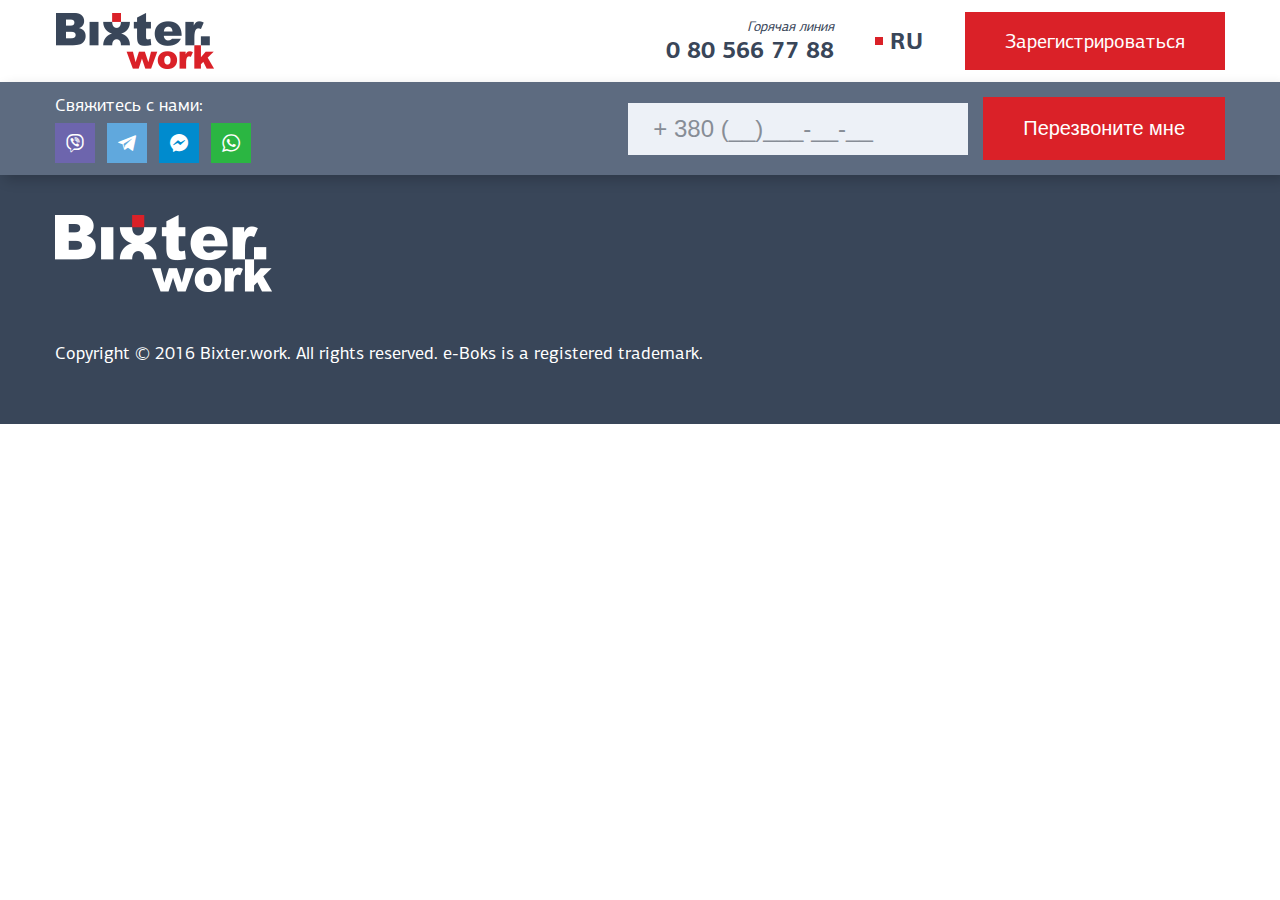
==== index.html @ 09512d58 "first" ====
<!DOCTYPE html>
<html>
<head>
	<meta charset=utf-8>
	<title>index</title>
	<!-- <meta name="viewport" id="viewport" content="width=device-width, initial-scale=1"> -->
	<meta name="viewport" id="viewport" content="width=device-width, initial-scale=1">
	
	
	<!--styles-->
	<link rel="stylesheet" type="text/css" href="css/style.css" />
	<!--
	<link rel="stylesheet" type="text/css" href="css/jquery.formstyler.css" />
	<link rel="stylesheet" type="text/css" href="css/jquery.formstyler.theme.css" />
	-->
	<link rel="stylesheet" type="text/css" href="css/jquery.fancybox.min.css" />
	
	
	<!--libs-->
	
	<script src="js/libs/jquery-3.2.1.min.js"></script>
	<script src="js/libs/owl.carousel.min.js"></script>
	<script src="js/libs/jquery.mask.min.js"></script>
	<!--<script src="js/libs/jquery.formstyler.min.js"></script>-->
	<script src="js/libs/jquery.fancybox.min.js"></script>
	
	<!--general-->
	<script src="js/common.js"></script>
</head>
	
<body>
    <header>
        <div class="wrapper">
            <a href="" class="logo">
                <img src="images/logo.png" alt="alt">
            </a>
            
            <div class="header_block_mob">
                
                <div href="" class="lang">
                    <a href="" class="lng lng_head">RU</a>
                    <div class="lng_dd"> 
                        <a href="" class="">UA</a>
                        <a href="" class="">EN</a>
                    </div>
                </div>
                <div class="header_block_menu">
                    <span></span>
                    <span></span>
                    <span></span>
                </div>
            </div>
            <div class="header_block">
                <div class="tel">
                    <i>Горячая линия</i>
                    <a href="">0 80 566 77 88</a>
                </div>
                <div href="" class="lang">
                    <a href="" class="lng lng_head">RU</a>
                    <div class="lng_dd"> 
                        <a href="" class="">UA</a>
                        <a href="" class="">EN</a>
                    </div>
                </div>
                <a href="" class="btn"  data-fancybox data-src="#p_form">
                    Зарегистрироваться
                </a>
            </div>
        </div>
    </header>
    
    <div class="section">
        <div class="wrapper ">
            
            
        </div>
    </div>
    
	<div class="section footer_top">
	    <div class="wrapper">
	        <div class="footer_social">
	            <div>
	                Свяжитесь с нами:
	            </div>
	            <div>
	                <a href="" class="vider" ><i class="icon-vider"></i></a>
	                <a href="" class="telega" ><i class="icon-telega"></i></a>
	                <a href="" class="fb" ><i class="icon-fb"></i></a>
	                <a href="" class="whatsapp" ><i class="icon-whatsapp-logo"></i></a> 
	            </div>
	        </div>
	        <form class="footer_form"> 
	            <div class="tel">
	                    <i>Горячая линия</i>
	                    <a href="">0 80 566 77 88</a>
	            </div>
	            <input type="tel" placeholder="+ 380 (__)___-__-__">
	            
	            <button class="btn">Перезвоните мне</button>
	        </form>
	        
	    </div>
	</div>
	<footer>
	    <div class="wrapper">
	        <a href="" class="logo">
	            <img src="images/footer_logo.png" alt="alt">
	        </a>
	        <div class="copy">
	            Copyright © 2016 Bixter.work. All rights reserved. e-Boks is a registered trademark.
	        </div>
	    </div>
	</footer>
    <div class="p_form" id="p_form">
        <form>
            <p>
                Оставьте номер телефона и email
                <span>для регистрации на вебинаре</span>
            </p>
            <input type="tel" placeholder="+380 (_ _) _ _ _-_ _-_ _" maxlength="17">
                        <input type="email" class="email" placeholder="Ваш e-mail">
                        <button class="btn">
                            Зарегистрироваться
                        </button>
        </form>
    </div>
</body>
</html>
---- css/style.css ----
html,body,h1,h2,h3,h4,h5,h6,p,em,strong,abbr,acronym,blockquote,q,cite,ins,del,dfn,a,div,span,pre,hr,address,br,b,i,sub,sup,big,small,tt,table,tr,caption,thead,tbody,tfoot,col,colgroup,form,input,label,textarea,button,fieldset,legend,select,option,dl,dt,dd,code,var,samp,img,object,param,map,area{padding:0;margin:0;border:none}html,body,div,span,applet,object,iframe,h1,h2,h3,h4,h5,h6,p,blockquote,pre,a,abbr,acronym,address,big,cite,code,del,dfn,em,font,img,ins,kbd,q,s,samp,small,strike,strong,sub,sup,tt,var,b,u,i,center,dl,dt,dd,fieldset,form,label,legend,table,caption,tbody,tfoot,thead,tr,th,td,figure,figcaption,header,footer,aside,article{margin:0;padding:0;border:0;outline:0;font-size:100%;vertical-align:baseline;background:transparent}ul{list-style:none}table{border-collapse:collapse;border-spacing:0}input[type=button],input[type=submit],button{cursor:pointer}button{border:0}*:focus{outline:none}button::-moz-focus-inner,input[type="reset"]::-moz-focus-inner,input[type="button"]::-moz-focus-inner,input[type="submit"]::-moz-focus-inner,input[type="submit"]::-moz-focus-inner,input[type="file"]>input[type="button"]::-moz-focus-inner{border:none;outline:none}button.ui-button::-moz-focus-inner{border:0;padding:0}::-ms-clear{width:0;height:0}::-ms-reveal{width:0;height:0;display:none}@-webkit-viewport{width:device-width}@-moz-viewport{width:device-width}@-ms-viewport{width:device-width}@-o-viewport{width:device-width}@viewport{width:device-width}*,*:before,*:after{-webkit-box-sizing:border-box;-moz-box-sizing:border-box;box-sizing:border-box;word-wrap:break-word;word-break:break-word}a img{border:none;vertical-align:middle}input,textarea{outline:none;resize:none}.clear{clear:both}.none{display:none !important}sup,sub{vertical-align:baseline;position:relative;font-size:.4em;line-height:1}sup{bottom:1.4ex}sub{top:.5ex}.img-responsive{display:inline-block;height:100%;vertical-align:middle;max-width:100%;max-height:100%}html,body{font-family:'PFCentroSansPro-Regular';color:#394659}ol{counter-reset:ol}.wrapper{max-width:1200px;margin:0 auto;padding:0 15px}.btn{padding:17px 40px;background:#da2128;color:#fff;font-size:20px;display:inline-block;text-decoration:none;transition:all ease 0.4s}@media (max-width: 600px){.btn{font-size:18px;text-align:center;padding:20px}}.btn:hover{background:#394659}section{background:url(../images/bg.png) no-repeat top center;background-size:cover;color:#fff;text-shadow:3px 3px 7px rgba(0,0,0,0.35);padding-top:19px;overflow:hidden}@media (max-width: 600px){section{padding-top:20px}}section h1{font-size:56px;line-height:50px;font-family:"PFCentroSansPro-Black"}@media (max-width: 800px){section h1{font-size:48px;line-height:48px}}@media (max-width: 600px){section h1{font-size:28px;line-height:28px;font-family:'PFCentroSansPro-Regular'}}section h3{font-size:36px;margin-bottom:37px}@media (max-width: 600px){section h3{font-size:24px;margin-bottom:20px}}section .wrapper{position:relative;padding-bottom:60px}section .wrapper:before{content:'';display:block;position:absolute;width:710px;height:115px;background:url(../images/bg_a.png) no-repeat 0 0;bottom:0;left:-336px}@media (max-width: 600px){section .wrapper:before{transform:scale(0.5) translate(300px, 60px)}}section .wrapper>div{max-width:670px}section form{max-width:585px;box-shadow:0 0 18px rgba(0,0,0,0.15)}@media (max-width: 600px){section .btn{width:100%;font-size:24px;text-align:center;padding:16px}}form{padding:38px 45px 52px 45px;background:#fff;color:#394659;text-shadow:none;position:relative;text-align:left}@media (max-width: 600px){form{padding:22px 17px}}form:after,form:before{content:'';width:10px;height:10px;background:#da2128;position:absolute;top:-10px;left:0}form:after{left:15px;width:200px}form p{color:#273141;font-size:20px;margin-bottom:39px}@media (max-width: 600px){form p{font-size:16px;margin-bottom:20px}}form b{font-weight:normal;font-size:24px;display:block;margin-bottom:20px}@media (max-width: 600px){form b{font-size:18px}}form input{width:100%;display:block}input{border:none;background:#edf1f7;padding:11px 5px 12px 25px;margin-bottom:20px;font-size:24px}input::-webkit-input-placeholder{color:#878d96}input:-moz-placeholder{color:#878d96}input::-moz-placeholder{color:#878d96}input:-ms-input-placeholder{color:#878d96}@media (max-width: 600px){input{padding:14px 10px}}.section_head{font-size:60px;font-family:"PFCentroSansPro-Black";margin-bottom:40px}@media (max-width: 780px){.section_head{font-size:48px;line-height:48px}}@media (max-width: 580px){.section_head{font-size:35px;line-height:35px}}.section_head span{color:#da2128;display:inline-block}.section_head b{font-size:30px;line-height:60px}.section_head p{color:#da2128;font-size:24px;font-family:'PFCentroSansPro-Regular'}.section_lr{display:flex;justify-content:space-between;align-items:stretch}.section .right,.section .left{width:calc( 50% - 15px)}.section_blog{display:flex;justify-content:space-between}@media (max-width: 880px){.section_blog{display:block}}.section_blog>*{width:100%}.section_blog .content{margin-right:15px}@media (min-width: 880px){.section_blog aside{min-width:362px;max-width:362px}}.section_more{border-top:1px solid #d7d7d7;margin-top:25px;padding-top:25px}.section_more_index{margin:0;padding:0;border:none}.section_more_index .wrapper{border-bottom:1px solid #d7d7d7;margin-bottom:15px}.section_more .blog_item_col{display:block !important}.section_more .blog_img{margin-right:0}.section_more .blog_img img{min-width:100%;max-width:100%}.section_more_head{font-size:24px;font-family:"PFCentroSansPro-Bold";display:flex;justify-content:space-between;align-items:center;margin-bottom:25px;padding-left:23px;position:relative}.section_more_head:before{content:'';position:absolute;width:15px;height:16px;background:#da2128;display:block;left:0px;bottom:7px}.main{display:flex;flex-direction:column;height:100%}.page{height:100%}.form_s_btn{padding-top:16px;text-align:right}.form_s_btn .btn{width:283px}.form_big{padding:0}.form_big:after,.form_big:before{display:none}.form_big_row{display:flex;justify-content:space-between;align-items:flex-start}@media (max-width: 780px){.form_big_row{display:block}}.form_big_row>*{width:48%}@media (max-width: 780px){.form_big_row>*{width:100%}}.form_big_ch .form_big_row{justify-content:flex-start}@media (max-width: 780px){.form_big_ch .form_big_row{display:flex}}.form_big_ch .form_big_row>*{width:auto;margin-right:25px}.form_big_btn{text-align:right;margin-bottom:40px}.form_big_btn .btn{padding:13px 28px}.form_big_btn .btn.grey{background:#aeaeae;margin-right:15px}.form_big label{margin-bottom:24px;display:block;cursor:pointer}.form_big label>div{font-size:18px;color:#394659;margin-bottom:15px}.form_big input{margin-bottom:0;font-size:18px}.form_big input[type="radio"],.form_big input[type="checkbox"]{width:0;height:0;margin-right:25px;display:inline-block;position:relative}.form_big input[type="radio"]:checked:after,.form_big input[type="checkbox"]:checked:after{position:relative}.form_big input[type="radio"]:checked:before,.form_big input[type="checkbox"]:checked:before{content:'';display:block;position:absolute;width:16px;height:16px;border-radius:50%;background:#da2128;top:-13px;left:5px}.form_big input[type="radio"]:after,.form_big input[type="checkbox"]:after{content:'';display:inline-block;width:26px;height:26px;border:2px solid #394659;vertical-align:top;margin-top:-18px;border-radius:50%}.form_big .label_head{font-size:18px;color:#394659;margin-bottom:15px}.form_big textarea{border:none;background:#edf1f7;padding:16px 5px 16px 25px;margin-bottom:20px;font-size:18px;width:100%;min-height:101px}.lng_dd{display:none;padding:10px;background:#f7f7f7;top:99%;position:absolute;left:0;z-index:5;text-align:center;right:0}.lng_dd a{display:block;color:#394659;font-family:"PFCentroSansPro-Bold";font-size:24px;text-decoration:none;white-space:nowrap}.lng_dd a:hover{color:#da2128}.owl-carousel{display:none;width:100%;-webkit-tap-highlight-color:transparent;position:relative;z-index:1}.owl-carousel .owl-stage{position:relative;-ms-touch-action:pan-Y;touch-action:manipulation;-moz-backface-visibility:hidden}.owl-carousel .owl-stage:after{content:".";display:block;clear:both;visibility:hidden;line-height:0;height:0}.owl-carousel .owl-stage-outer{position:relative;overflow:hidden;-webkit-transform:translate3d(0px, 0px, 0px)}.owl-carousel .owl-wrapper,.owl-carousel .owl-item{-webkit-backface-visibility:hidden;-moz-backface-visibility:hidden;-ms-backface-visibility:hidden;-webkit-transform:translate3d(0, 0, 0);-moz-transform:translate3d(0, 0, 0);-ms-transform:translate3d(0, 0, 0)}.owl-carousel .owl-item{position:relative;min-height:1px;float:left;-webkit-backface-visibility:hidden;-webkit-tap-highlight-color:transparent;-webkit-touch-callout:none}.owl-carousel .owl-item img{display:block}.owl-carousel .owl-nav.disabled,.owl-carousel .owl-dots.disabled{display:none}.owl-carousel .owl-nav .owl-prev,.owl-carousel .owl-nav .owl-next,.owl-carousel .owl-dot{cursor:pointer;-webkit-user-select:none;-khtml-user-select:none;-moz-user-select:none;-ms-user-select:none;user-select:none}.owl-carousel .owl-nav button.owl-prev,.owl-carousel .owl-nav button.owl-next,.owl-carousel button.owl-dot{background:none;color:inherit;border:none;padding:0 !important;font:inherit}.owl-carousel.owl-loaded{display:block}.owl-carousel.owl-loading{opacity:0;display:block}.owl-carousel.owl-hidden{opacity:0}.owl-carousel.owl-refresh .owl-item{visibility:hidden}.owl-carousel.owl-drag .owl-item{touch-action:pan-y;-webkit-user-select:none;-moz-user-select:none;-ms-user-select:none;user-select:none}.owl-carousel.owl-grab{cursor:move;cursor:grab}.owl-carousel.owl-rtl{direction:rtl}.owl-carousel.owl-rtl .owl-item{float:right}.no-js .owl-carousel{display:block}.owl-carousel .animated{animation-duration:1000ms;animation-fill-mode:both}.owl-carousel .owl-animated-in{z-index:0}.owl-carousel .owl-animated-out{z-index:1}.owl-carousel .fadeOut{animation-name:fadeOut}@keyframes fadeOut{0%{opacity:1}100%{opacity:0}}.owl-height{transition:height 500ms ease-in-out}.owl-carousel .owl-item .owl-lazy{opacity:0;transition:opacity 400ms ease}.owl-carousel .owl-item .owl-lazy[src^=""],.owl-carousel .owl-item .owl-lazy:not([src]){max-height:0}.owl-carousel .owl-item img.owl-lazy{transform-style:preserve-3d}.owl-carousel .owl-video-wrapper{position:relative;height:100%;background:#000}.owl-carousel .owl-video-play-icon{position:absolute;height:80px;width:80px;left:50%;top:50%;margin-left:-40px;margin-top:-40px;background:url("owl.video.play.png") no-repeat;cursor:pointer;z-index:1;-webkit-backface-visibility:hidden;transition:transform 100ms ease}.owl-carousel .owl-video-play-icon:hover{transform:scale(1.3, 1.3)}.owl-carousel .owl-video-playing .owl-video-tn,.owl-carousel .owl-video-playing .owl-video-play-icon{display:none}.owl-carousel .owl-video-tn{opacity:0;height:100%;background-position:center center;background-repeat:no-repeat;background-size:contain;transition:opacity 400ms ease}.owl-carousel .owl-video-frame{position:relative;z-index:1;height:100%;width:100%}.owl-theme .owl-nav{margin-top:10px;text-align:center;-webkit-tap-highlight-color:transparent}.owl-theme .owl-nav [class*='owl-']{color:#fff;font-size:14px;margin:5px;padding:4px 7px;background:#D6D6D6;display:inline-block;cursor:pointer;border-radius:3px}.owl-theme .owl-nav [class*='owl-']:hover{background:#869791;color:#fff;text-decoration:none}.owl-theme .owl-nav .disabled{opacity:.5;cursor:default}.owl-theme .owl-nav.disabled+.owl-dots{margin-top:10px}.owl-theme .owl-dots{text-align:center;-webkit-tap-highlight-color:transparent}.owl-theme .owl-dots .owl-dot{display:inline-block;zoom:1;*display:inline}.owl-theme .owl-dots .owl-dot span{width:10px;height:10px;margin:5px 7px;background:#D6D6D6;display:block;-webkit-backface-visibility:visible;transition:opacity 200ms ease;border-radius:30px}.owl-theme .owl-dots .owl-dot.active span,.owl-theme .owl-dots .owl-dot:hover span{background:#869791}.about{display:flex;justify-content:space-between;align-items:flex-start;padding-top:45px;padding-bottom:50px}@media (max-width: 760px){.about{display:block}}.about_b{font-family:"PFCentroSansPro-Black";font-size:60px;line-height:48px;width:270px;min-width:270px}.about_b span{display:block;color:#da2128}.about_p{font-size:24px;padding-top:10px}.about_video{position:relative;cursor:pointer;margin-bottom:53px;display:block}.about_video img{display:block;width:100%}.about_video:before,.about_video:after{content:'';display:block;position:absolute;top:50%;left:50%;z-index:2;display:block}.about_video:before{width:90px;height:90px;margin:-45px;background:#da2128}.about_video:after{width:0;height:0;border:15px solid rgba(255,255,255,0);border-left:20px solid  #fff;margin:-15px 0 0 -7.5px;z-index:3}.advantages{border-bottom:1px solid #d7d7d7;margin-bottom:70px;padding-bottom:20px}@media (max-width: 750px){.advantages{margin-bottom:30px}}.advantages i{font-size:40px;color:#363636;margin-right:30px}.advantages_block a{padding:16px 15px 16px 27px;display:flex;align-items:center;font-size:24px;color:#394659;text-decoration:none;background:#fff}@media (max-width: 700px){.advantages_block a{font-size:18px;padding:0;margin-bottom:10px}}@media (max-width: 750px){.advantages.section_lr{display:block}}@media (max-width: 1024px){.advantages .left{width:60%}}@media (max-width: 750px){.advantages .left{width:100%}}.advantages .right{text-align:center}@media (max-width: 1024px){.advantages .right{width:40%}}@media (max-width: 750px){.advantages .right{width:100%}}.advantages .right img{margin-top:-90px;margin-bottom:-30px}@media (max-width: 1024px){.advantages .right img{margin:0}}@media (max-width: 500px){.advantages .right img{width:70%}}.more .section_head{position:relative}.more .section_head:after,.more .section_head:before{content:'';width:200px;height:10px;background:#da2128;position:absolute;bottom:15px;right:0}.more .section_head:after{right:205px;width:10px}@media (max-width: 870px){.more .section_head:after,.more .section_head:before{display:none}}.more p{font-size:24px;color:#363636}.worth{margin-bottom:157px}@media (max-width: 800px){.worth{margin-bottom:30px}}@media (max-width: 600px){.worth{margin-left:-15px;margin-right:-15px}}.worth_tab a{padding:16px 15px 16px 27px;display:flex;align-items:center;font-size:24px;color:#363636;text-decoration:none;background:#fff;box-shadow:0 0 18px rgba(0,0,0,0.15)}@media (max-width: 900px){.worth_tab a{font-size:18px;padding-right:22px}}.worth_tab a+a{margin-top:20px}.worth_tab a i{font-size:40px;color:#394659;margin-right:30px}.worth_tab a.active{position:relative}.worth_tab a.active:after{content:'';display:block;position:absolute;top:50%;width:20px;height:20px;margin-top:-10px;right:0;background:#da2128}@media (max-width: 680px){.worth_tab a span{display:none}}.worth_tabs{height:100%}.worth_item{padding:35px 30px;background:#f7f7f7;font-size:18px;color:#363636;display:none;height:100%}@media (max-width: 600px){.worth_item{font-size:16px;padding:15px 10px}}.worth_item.active{display:block}.worth_head{font-size:24px;margin-bottom:30px;padding-bottom:17px;position:relative}@media (max-width: 600px){.worth_head{font-size:18px}}.worth_head:after,.worth_head:before{content:'';display:block;position:absolute;width:85px;height:10px;bottom:-10px;left:0;background:#da2128}.worth_head:after{left:90px;width:10px}@media (max-width: 680px){.worth .left{min-width:95px;width:95px;margin-right:15px}.worth .right{width:100%}}.work{text-align:center;display:flex;justify-content:space-between;align-items:stretch;position:relative;font-size:18px;margin-bottom:150px}@media (max-width: 800px){.work{display:block;margin-bottom:30px}}.work_text{font-family:"PFCentroSansPro-Black";min-height:90px;font-size:24px}@media (max-width: 900px){.work_text{font-size:18px}}@media (max-width: 800px){.work_text{min-height:0;margin-top:60px}}.work_item{width:30%}@media (max-width: 750px){.work_item{width:100%}}.work_item+.work_item .work_img{position:relative;z-index:5}.work_item+.work_item .work_img:before{content:'';display:block;height:10px;position:absolute;top:50%;margin-top:-10px;width:176px;z-index:1;left:-200px;background:url(../images/w_b.png)}@media (max-width: 1090px){.work_item+.work_item .work_img:before{width:130px;left:-165px}}@media (max-width: 930px){.work_item+.work_item .work_img:before{width:95px;left:-120px}}@media (max-width: 860px){.work_item+.work_item .work_img:before{width:95px;left:-100px}}@media (max-width: 830px){.work_item+.work_item .work_img:before{width:60px;left:-82px}}@media (max-width: 750px){.work_item+.work_item .work_img:before{background:url(../images/w_b_mob.png);position:absolute;width:10px;height:34px;margin:-16px auto 18px -5px;left:50%;top:-63px}}.work_img{max-width:160px;margin:0 auto;background:#fff;position:relative}.faq{margin-bottom:130px}@media (max-width: 750px){.faq{margin-bottom:30px}}.faq_item{padding:27px;font-size:18px;color:#363636;cursor:pointer;margin-bottom:1px}.faq_item.open{background:#ededed}.faq_item.open .faq_head{color:#da2128}.faq_item.open .faq_head i{transform:rotate(90deg)}.faq_item:nth-child(4) ~ *{display:none}.faq_head{font-size:24px;font-family:"PFCentroSansPro-Bold";position:relative;padding-right:25px}.faq_head i{position:absolute;color:#363636;display:block;top:0px;right:0px;transform:rotate(-90deg);transition:all ease 0.4s}.faq_head span{color:#da2128}.faq_text{display:none;padding-top:20px}.faq_more{padding:15px 0;background:#ededed;color:#da2128;text-align:center;font-size:16px;cursor:pointer}.slider .wrapper{padding-bottom:50px;margin-bottom:60px}.slider .section_head{display:flex;justify-content:space-between;align-items:center}.slider_nav{font-size:15px;display:flex}.slider_nav a{width:30px;height:30px;display:flex;justify-content:center;align-items:center;background:red;color:#fff;text-decoration:none;transition:all ease 0.4s}.slider_nav a:hover{background:#394659}.slider_nav a+a{margin-left:15px}.slider_nav a.slider_right{transform:rotate(-180deg)}.slider_item img{z-index:1}.slider_item span{padding:20px;margin-left:25px;margin-right:25px;margin-top:-70px;background:#da2128;position:relative;z-index:2;color:#fff;font-size:18px;display:flex;justify-content:center;align-items:center}.slider_item b{display:block;font-size:24px;font-family:"PFCentroSansPro-Bold"}.slider img{width:100%}.reg .section_head{line-height:48px}@media (max-width: 870px){.reg .section_lr{display:block}}.reg_bottom{background:url(../images/bg2.png) no-repeat top center;background-size:cover;margin-bottom:130px}@media (max-width: 800px){.reg_bottom{margin-bottom:30px}}.reg_bottom .wrapper{padding-top:30px;padding-bottom:60px;position:relative}.reg_bottom .wrapper:after,.reg_bottom .wrapper:before{content:'';width:200px;height:10px;background:#da2128;position:absolute;bottom:-10px;right:0}.reg_bottom .wrapper:after{right:205px;width:10px}.reg_bottom .left{max-width:545px}@media (max-width: 870px){.reg_bottom .section_lr{display:block}.reg_bottom .section_lr .left,.reg_bottom .section_lr .right{width:auto;margin:0 15px}}.reg_block>div{font-size:30px;color:#fff;padding-left:50px;margin-bottom:25px;position:relative}@media (max-width: 600px){.reg_block>div{font-size:18px}}.reg_block>div span{display:block;position:absolute;width:40px;height:40px;display:flex;justify-content:center;align-items:center;color:#fff;background:#da2128;left:0}.reg_form{text-align:center;font-size:24px;padding-top:70px;height:100%}@media (max-width: 600px){.reg_form{padding-top:20px;font-size:18px;padding-left:10px;padding-right:10px}.reg_form br{display:none}}.reg_form input{text-align:center}@media (max-width: 600px){.reg_form input{margin-top:15px}}.web .wrapper{padding-bottom:75px;border-bottom:1px solid #d7d7d7;margin-bottom:15px}@media (max-width: 800px){.web .wrapper{padding-bottom:20px;border-bottom:1px solid #d7d7d7;margin-bottom:30px}}.web .section_head{margin-bottom:30px}@media (max-width: 800px){.web .section_head{margin-bottom:15px;line-height:51px}}.web p{font-size:24px}@media (max-width: 800px){.web p{font-size:18px}}.web_a{text-align:right;padding-top:30px}@media (max-width: 760px){.web .section_lr{flex-direction:column}.web .section_lr>*{order:2;width:100%}.web .section_lr .right{order:1;margin-bottom:20px}}.social{display:flex;justify-content:space-between;align-items:stretch;font-size:24px;padding-top:100px;padding-bottom:90px}@media (max-width: 800px){.social{padding-top:30px;padding-bottom:30px}}@media (max-width: 760px){.social{flex-wrap:wrap}}.social_item{color:#fff;text-decoration:none;width:25%;text-align:center}@media (max-width: 760px){.social_item{width:50%}.social_item:nth-child(2) ~ *{margin-top:25px}}.social_item.vider:hover .social_icon{background:#6d65ad}.social_item.telega:hover .social_icon{background:#60a8dd}.social_item.fb:hover .social_icon{background:#008bce}.social_item.whatsapp:hover .social_icon{background:#2bb642}.social_icon{width:97px;height:97px;background:#a0abba;display:flex;justify-content:center;align-items:center;font-size:52px;color:#fff;text-decoration:none;margin:0 auto 33px auto}.social_text{color:#727e90;text-transform:uppercase}.footer_top{background:#5d6b80;padding-top:12px;padding-bottom:12px;position:relative;z-index:2;box-shadow:5px 5px 12px rgba(0,0,0,0.19)}.footer_top .wrapper{display:flex;align-items:center;justify-content:space-between}.footer_top form{background:none;padding:0;display:flex;justify-content:space-between;align-items:center}.footer_top form:before,.footer_top form:after{display:none}@media (max-width: 720px){.footer_top form{display:block;width:100%;text-align:center}}.footer_top button{font-size:20px;white-space:nowrap;padding-top:20px;padding-bottom:20px}.footer_top input{margin-bottom:0;margin-right:15px;padding-top:12px;padding-bottom:12px}@media (max-width: 800px) and (min-width: 720px){.footer_top input{display:none}}@media (max-width: 720px){.footer_top input{margin-bottom:15px;text-align:center}}.footer_top .tel{display:none;color:#fff;margin-right:15px}.footer_top .tel a{color:#fff}@media (max-width: 800px){.footer_top .tel{display:block}}@media (max-width: 720px){.footer_top .tel{display:flex;margin-bottom:15px;justify-content:space-between;align-items:center}}.footer_social{color:#ffffff;font-size:18px}@media (max-width: 720px){.footer_social{display:none}}.footer_social div{display:flex;align-items:center}.footer_social div+div{margin-top:7px}.footer_social a{display:flex;justify-content:center;align-items:center;width:40px;height:40px;background:#6d65ad;color:#fff;text-decoration:none;margin-right:12px}.footer_social a.telega{background:#60a8dd}.footer_social a.fb{background:#008bce}.footer_social a.whatsapp{background:#2bb642}.p_form{display:none}.p_form form{text-align:center}.p_form form p span{color:#da2128;display:block}.p_form form:before,.p_form form:after{top:-25px}.p_form form:after{right:0;width:auto}.fancybox-content{overflow:visible !important;padding:0 !important}.blog{border-top:1px solid #d7d7d7}.blog_tabs{margin-bottom:14px}.blog_tabs a{display:inline-block;padding:12px 15px;text-decoration:none;color:#394659;font-size:14px;text-transform:uppercase;margin-bottom:10px}.blog_tabs a:hover,.blog_tabs a.active{background:#da2128;color:#fff}.blog_in{display:flex;justify-content:space-between;align-items:stretch;flex-wrap:wrap}.blog_item{width:100%;position:relative;padding-bottom:34px}@media (min-width: 580px){.blog_item{display:flex;align-items:stretch;justify-content:space-between}}.blog_item>div{width:100%}.blog_item a{display:block}.blog_item img{width:100%}@media (min-width: 580px){.blog_item img{max-width:275px;min-width:275px}}.blog_item.big{width:100%}@media (min-width: 880px){.blog_item.big img{max-width:100%;margin-right:0;min-width:0}.blog_item.big .blog_name{font-size:30px}.blog_item.big p{display:none}}.blog_item.average{width:48%}@media (max-width: 970px){.blog_item.average{width:100%}}@media (min-width: 880px){.blog_item.average img{max-width:100%;min-width:0;margin-right:0}.blog_item.average p{display:none}}@media (min-width: 880px){.blog_item.blog_item_col{display:block}}.blog_item p{display:block;margin-bottom:10px}.blog_img{margin-bottom:14px}@media (min-width: 580px){.blog_img{margin-right:20px}}.blog_cat{background:#da2128;position:absolute;top:0;left:0;padding:1px 12px;color:#fff;text-decoration:none;font-size:14px}.blog_cat:after{content:'';display:block;top:0;bottom:0;width:20px;left:calc( 100% + 6px);background:#da2128;position:absolute}.blog_name{color:#394659;font-size:24px;font-family:"PFCentroSansPro-Bold";text-decoration:none;margin-bottom:15px}.blog_name:hover{color:#da2128}.blog_info{font-size:16px;color:#394659}.blog_info i{margin-right:5px;display:inline-block}.blog_info span{display:inline-block;margin-right:10px}.blog_info span ~ span{font-size:14px}.blog_content{font-size:16px}.blog_content .blog_info{margin-bottom:20px}.blog_content .blog_cat{position:relative;display:inline-block}.blog_content>*{margin-bottom:20px}.blog_content h1,.blog_content h2,.blog_content h3,.blog_content h4{font-family:"PFCentroSansPro-Bold"}.blog_content h1{font-size:36px}.blog_content h2{font-size:24px}.blog_content h4,.blog_content h3{font-size:18px}.blog_content img{width:100%}.blog_content img[align="left"],.blog_content img[align="right"]{width:auto;margin:0 29px}.blog_content img[align="left"]+*:after,.blog_content img[align="right"]+*:after{content:'';display:block;clear:both;width:1px}.blog_content img[align="left"]{margin-left:0}.blog_content img[align="right"]{margin-right:0}.blog_content blockquote{background:#edf1f7}.blog_content blockquote:not(.different){background:#edf1f7 url(../images/bq.png) no-repeat 20px 20px;padding:20px 20px 20px 66px}.blog_content blockquote:not(.different) b{color:#788598;display:block;text-align:right;margin-top:10px;font-family:'PFCentroSansPro-Regular';font-weight:normal}.blog_content blockquote.different{padding:12px 23px}.blog_content blockquote.different b{display:block}.blog_content blockquote.different.red{background:#fededf;color:#394659}.blog_content blockquote.different.blue{color:#6d7a8e}.blog_content ul li{position:relative;margin-bottom:20px}.blog_content ul li:before{content:'';display:block;position:absolute;width:6px;height:6px;background:#da2128;left:-24px;top:7px}.blog_content table{text-align:left;width:100%}.blog_content td{padding:13px;background:#edf1f7;border:2px solid #fff}.blog_content ol li{list-style:none;position:relative;margin-bottom:17px}.blog_content ol li:before{position:absolute;top:0;width:26px;height:26px;background:#da2128;text-align:center;left:-35px;counter-increment:ol;content:counter(ol);color:#fff;padding-top:3px;top:-3px}.search_page{font-size:24px}.search_page b{font-family:"PFCentroSansPro-Bold";display:block}.search_page b span{color:#da2128}.search_page p{font-size:16px;padding-bottom:7px}.pager{text-align:center;margin-bottom:35px}.pager a{display:inline-block;width:34px;height:34px;text-decoration:none;color:#394659;padding-top:9px}.pager a.active,.pager a:hover{background:#da2128;color:#fff}.as_block{padding:28px;background:#edf1f7;margin-bottom:85px}.as_search{position:relative}.as_search form{padding:0}.as_search form:after,.as_search form:before{display:none}.as_search input{font-size:16px;padding:12px 35px 12px 19px}.as_search input::-webkit-input-placeholder{font-size:16px;color:#394659}.as_search input:-moz-placeholder{font-size:16px;color:#394659}.as_search input::-moz-placeholder{font-size:16px;color:#394659}.as_search input:-ms-input-placeholder{font-size:16px;color:#394659}.as_search button{position:absolute;top:0;right:0;bottom:0;background:none;font-size:23px;padding-right:10px}.as_news a{display:block;margin-bottom:29px;font-size:16px;color:#394659;text-decoration:none}.as_news a:hover{text-decoration:underline}.as_news a:hover b{text-decoration:none}.as_news b{font-family:"PFCentroSansPro-Bold";display:block;margin-bottom:5px}.as_head{font-size:24px;font-family:"PFCentroSansPro-Bold";position:relative;margin-bottom:30px}.as_head:before{content:'';position:absolute;width:15px;height:16px;background:#da2128;display:block;left:-28px;bottom:7px}.as_btn{margin:0 auto;display:inline-block;max-width:245px;text-align:center;color:#fff;text-decoration:none;padding:15px 0;background:#da2128;color:#fff !important;text-decoration:none !important}.as_pop .pop_item{margin-left:auto;margin-right:auto;margin-bottom:40px;max-width:275px}.as_pop img{width:100%;display:block;margin-bottom:10px}.as_pop a{color:#394659;font-size:18px;margin-bottom:10px;display:block;margin-bottom:16px;text-decoration:none;font-family:"PFCentroSansPro-Bold"}header{position:relative}header .wrapper{display:flex;justify-content:space-between;align-items:center;padding-top:12px;padding-bottom:12px}@media (max-width: 600px){header .wrapper{padding-bottom:19px}}.tel{text-align:right}.tel i{display:block;font-size:14px}.tel a{text-decoration:none;color:#394659;font-size:24px;font-family:"PFCentroSansPro-Bold"}.lang{color:#394659;font-family:"PFCentroSansPro-Bold";font-size:24px;text-decoration:none;position:relative;padding:5px}.lang a{color:#394659;font-family:"PFCentroSansPro-Bold";font-size:24px;text-decoration:none}.lang:hover{background:#f7f7f7}.lang:hover .lng_dd{display:block}.lang:before{content:'';display:inline-block;width:8px;height:8px;background:#da2128;vertical-align:middle;margin-bottom:5px}.header_block{display:flex;align-items:center}@media (max-width: 779px){.header_block{display:none}}.header_block>*{margin-left:36px}.header_block_mob{display:none}@media (max-width: 779px){.header_block_mob{display:flex;align-items:center}}.header_block_mob.open+.header_block{display:block;position:absolute;z-index:5;top:100%;background:#394659;left:0;right:0;padding:20px;color:#fff;text-align:left}.header_block_mob.open+.header_block a{color:#fff}.header_block_mob.open+.header_block .tel{color:#fff;text-align:left;margin-bottom:15px}.header_block_mob.open+.header_block .lang{display:none}.header_block_menu{width:22px;height:17px;margin-left:20px;display:flex;justify-content:space-between;align-items:center;flex-direction:column;cursor:pointer}.header_block_menu span{display:block;width:22px;height:3px;background:#9ea5a7;transition:transform ease 0.4s}.header_block_menu.open{justify-content:center}.header_block_menu.open span:first-child{transform:rotate(45deg);margin-bottom:-3px}.header_block_menu.open span:first-child+span{display:none}.header_block_menu.open span:last-child{transform:rotate(-45deg)}footer{background:#394659;color:#fff;padding-top:40px}footer .logo{margin-bottom:50px;display:block}.copy{color:#fff;font-size:18px;padding-bottom:60px}@font-face{font-family:'icomoon';src:url("../fonts/icomoon/icomoon.eot?sa5lut");src:url("../fonts/icomoon/icomoon.eot?sa5lut#iefix") format("embedded-opentype"),url("../fonts/icomoon/icomoon.ttf?sa5lut") format("truetype"),url("../fonts/icomoon/icomoon.woff?sa5lut") format("woff"),url("../fonts/icomoon/icomoon.svg?sa5lut#icomoon") format("svg");font-weight:normal;font-style:normal}[class^="icon-"],[class*=" icon-"]{font-family:'icomoon' !important;speak:none;font-style:normal;font-weight:normal;font-variant:normal;text-transform:none;line-height:1;-webkit-font-smoothing:antialiased;-moz-osx-font-smoothing:grayscale}.icon-com:before{content:"\e910"}.icon-date:before{content:"\e912"}.icon-eye:before{content:"\e911"}.icon-telega:before{content:"\e900"}.icon-whatsapp-logo:before{content:"\e902"}.icon-vider:before{content:"\e90e"}.icon-fb:before{content:"\e906"}.icon-back:before{content:"\e90f"}.icon-around:before{content:"\e901"}.icon-balance:before{content:"\e903"}.icon-computer:before{content:"\e904"}.icon-dollar:before{content:"\e905"}.icon-globe:before{content:"\e907"}.icon-search:before{content:"\e908"}.icon-social-care:before{content:"\e909"}.icon-tasks:before{content:"\e90a"}.icon-team:before{content:"\e90b"}.icon-team_2:before{content:"\e90c"}.icon-teamwork:before{content:"\e90d"}@font-face{font-family:'PFCentroSansPro-Black';src:url("../fonts/PFCentroSansPro-Black.eot");src:url("../fonts/PFCentroSansPro-Black.woff2") format("woff2"),url("../fonts/PFCentroSansPro-Black.woff") format("woff"),url("../fonts/PFCentroSansPro-Black.ttf") format("truetype"),url("../fonts/PFCentroSansPro-Black.svg#PFCentroSansPro-Black") format("svg"),url("../fonts/PFCentroSansPro-Black.eot?#iefix") format("embedded-opentype");font-weight:normal;font-style:normal}@font-face{font-family:'PFCentroSansPro-Bold';src:url("../fonts/PFCentroSansPro-Bold.eot");src:url("../fonts/PFCentroSansPro-Bold.woff2") format("woff2"),url("../fonts/PFCentroSansPro-Bold.woff") format("woff"),url("../fonts/PFCentroSansPro-Bold.ttf") format("truetype"),url("../fonts/PFCentroSansPro-Bold.svg#PFCentroSansPro-Bold") format("svg"),url("../fonts/PFCentroSansPro-Bold.eot?#iefix") format("embedded-opentype");font-weight:normal;font-style:normal}@font-face{font-family:'PFCentroSansPro-Regular';src:url("../fonts/PFCentroSansPro-Regular.eot");src:url("../fonts/PFCentroSansPro-Regular.woff2") format("woff2"),url("../fonts/PFCentroSansPro-Regular.woff") format("woff"),url("../fonts/PFCentroSansPro-Regular.ttf") format("truetype"),url("../fonts/PFCentroSansPro-Regular.svg#PFCentroSansPro-Regular") format("svg"),url("../fonts/PFCentroSansPro-Regular.eot?#iefix") format("embedded-opentype");font-weight:normal;font-style:normal}

/*# sourceMappingURL=maps/style.css.map */
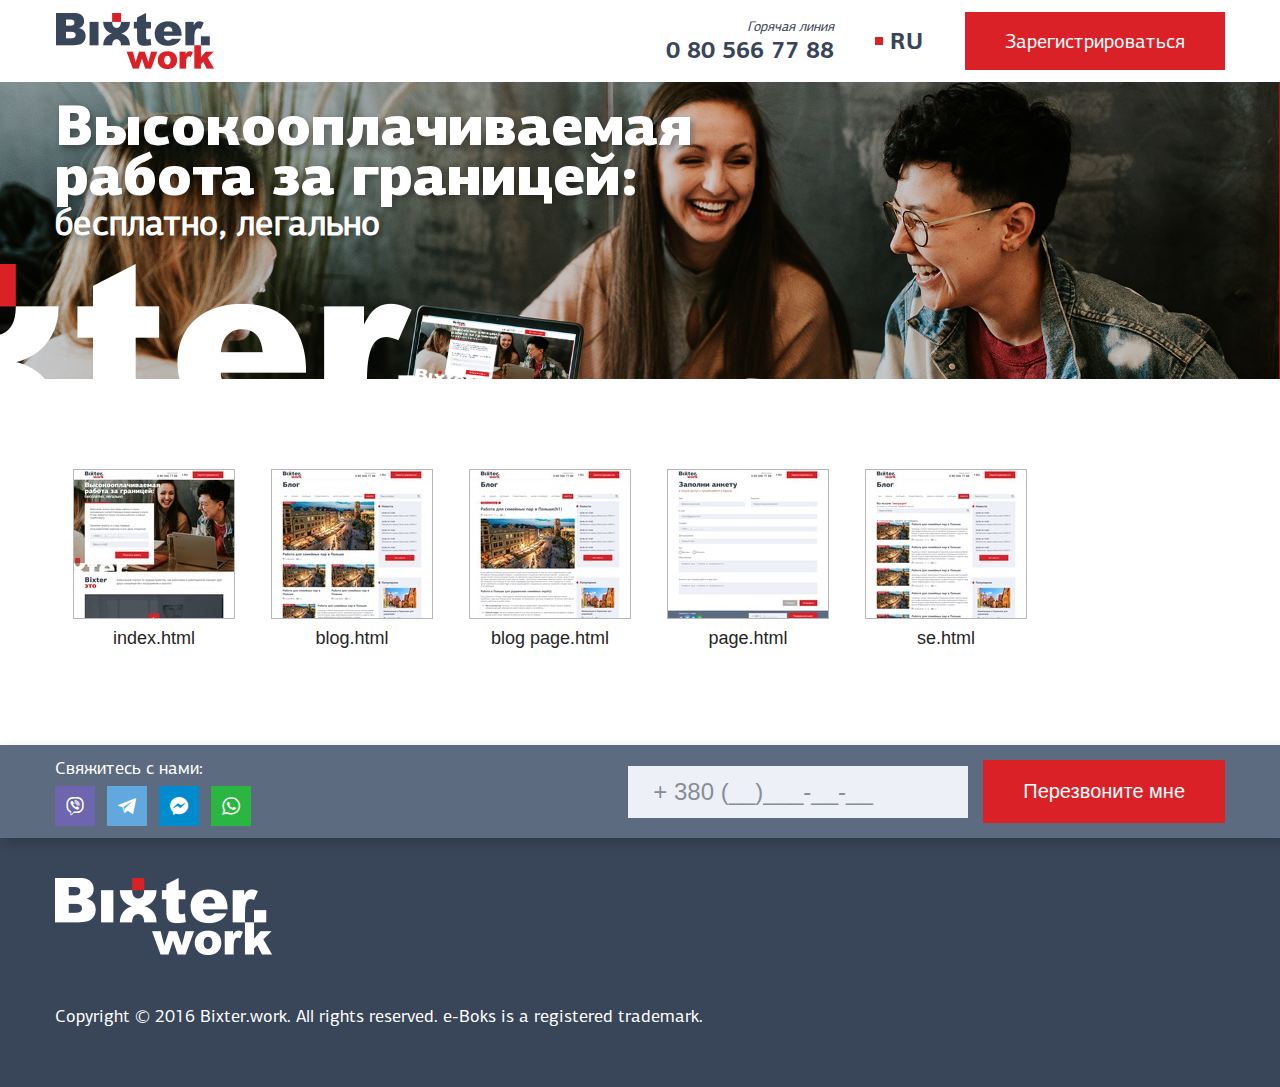
==== commit 53f183d2: "fix/gang" ====
--- a/index.html
+++ b/index.html
@@ -68,11 +68,116 @@
             </div>
         </div>
     </header>
-    
+    <section>
+        <div class="wrapper">
+            <div>
+                <h1>Высокооплачиваемая работа за границей: </h1>
+                <h3>
+                    бесплатно, легально
+                </h3>
+                <br>
+                <br>
+            </div>
+        </div>
+    </section>
     <div class="section">
         <div class="wrapper ">
-            
-            
+            <br>
+            <br>
+            <br>
+            <br>
+            <div class="gang">
+                <a href="index_.html" target="_blank">
+                    <span class="gang-img">
+                        <img src="images/resized/1.jpg" alt="alt">
+                    </span>
+                    <span>
+                        index.html
+                    </span>
+                    </a>
+                <a href="blog.html" target="_blank">
+                    <span class="gang-img">
+                        <img src="images/resized/2.jpg" alt="alt">
+                    </span>
+                    <span>
+                        blog.html
+                    </span>
+                </a>
+                <a href="blog_page.html" target="_blank">
+                    <span class="gang-img">
+                        <img src="images/resized/3.jpg" alt="alt">
+                    </span>
+                    <span>
+                        blog page.html
+                    </span>
+                    </a>
+                
+                
+                <a href="page.html" target="_blank">
+                    <span class="gang-img">
+                        <img src="images/resized/4.jpg" alt="alt">
+                    </span>
+                    <span>
+                        page.html
+                    </span>
+                    </a>
+                <a href="se.html" target="_blank">
+                    <span class="gang-img">
+                        <img src="images/resized/5.jpg" alt="alt">
+                    </span>
+                    <span>
+                        se.html
+                    </span>
+                    </a>
+            </div>
+            <br>
+            <br>
+            <br>
+            <br>
+            <style>
+                    .gang {
+                        display: flex;
+                        flex-wrap: wrap;
+                        align-items: stretch;
+                    }
+                    .gang a {
+                        text-align: center;
+                        padding: 7px;
+                        display: block;
+                        border: 1px solid rgba(255,255,255,0);
+                        margin: 10px;
+                        font-size: 18px;
+                        color: #252525;
+                        text-decoration: none;
+                        padding-top: 3px;
+                        min-height: 80px;
+                        display: block;
+                        font-family: 'Montserrat', sans-serif;
+                        font-weight: 500;
+                        line-height: 25px;
+                        display: flex;
+                        flex-direction: column;
+                        justify-content: flex-start;
+                        align-items: center;
+                    }
+                    .gang a:hover {
+                        border: 1px solid #1e3046;
+                        box-shadow: 0 0 16px rgba(0,0,0,0.39);
+                    }
+                    .gang-img {
+                        height: 150px;
+                        max-height: 150px;
+                        overflow: hidden;
+                        border: 1px solid #b7b7b7;
+                    }
+                    .gang-img + span{
+                        max-width: 160px;
+                        padding-top: 7px;
+                    }
+                    .gang span {
+                        display: block;
+                    }
+                </style>
         </div>
     </div>
     
